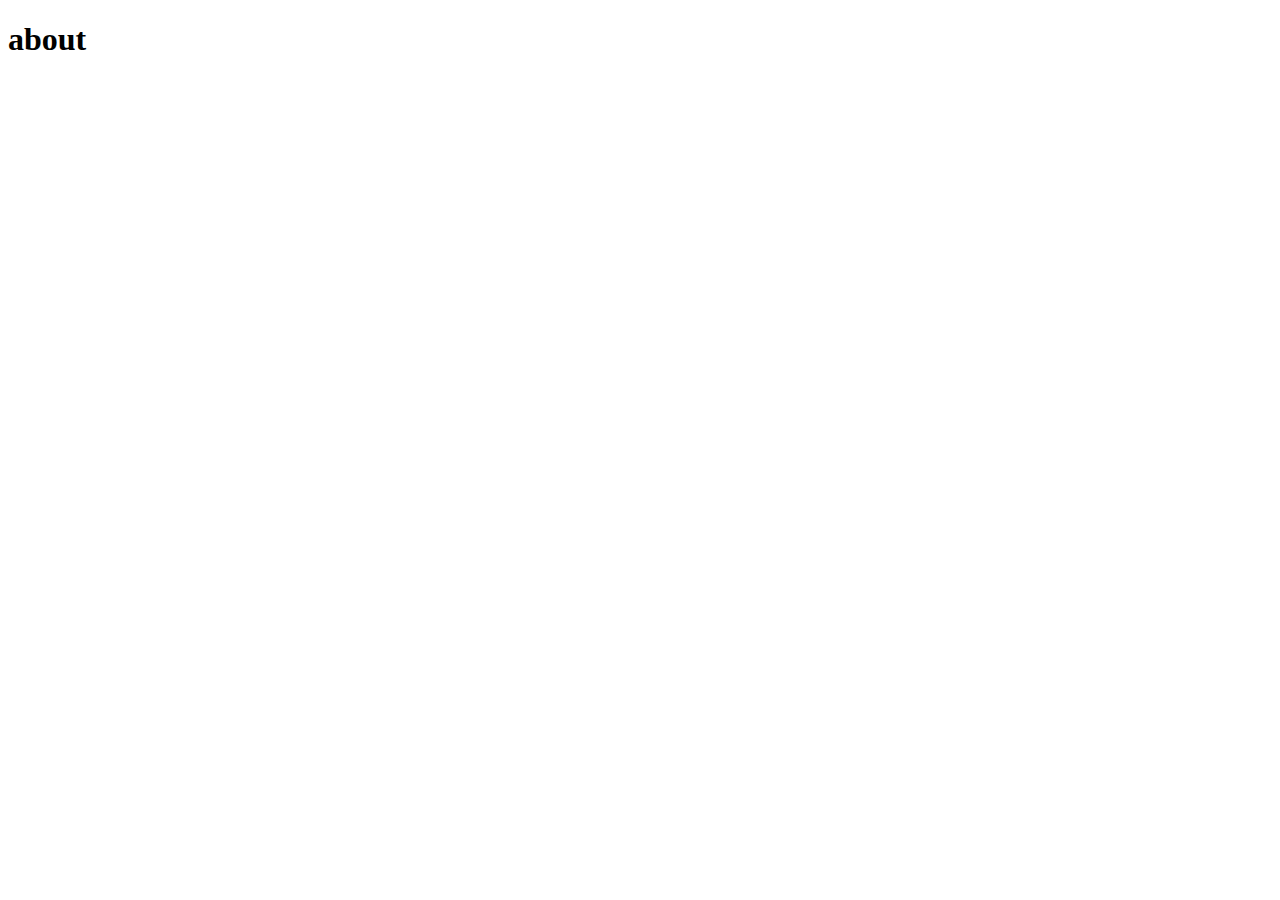
==== about.html @ 161e1920 "Add files via upload" ====
<!DOCTYPE html>
<html lang="en">
<head>
    <meta charset="UTF-8">
    <meta http-equiv="X-UA-Compatible" content="IE=edge">
    <meta name="viewport" content="width=device-width, initial-scale=1.0">
    <title>Document</title>
</head>
<body>
    
    <h1>about</h1>
    
</body>
</html>
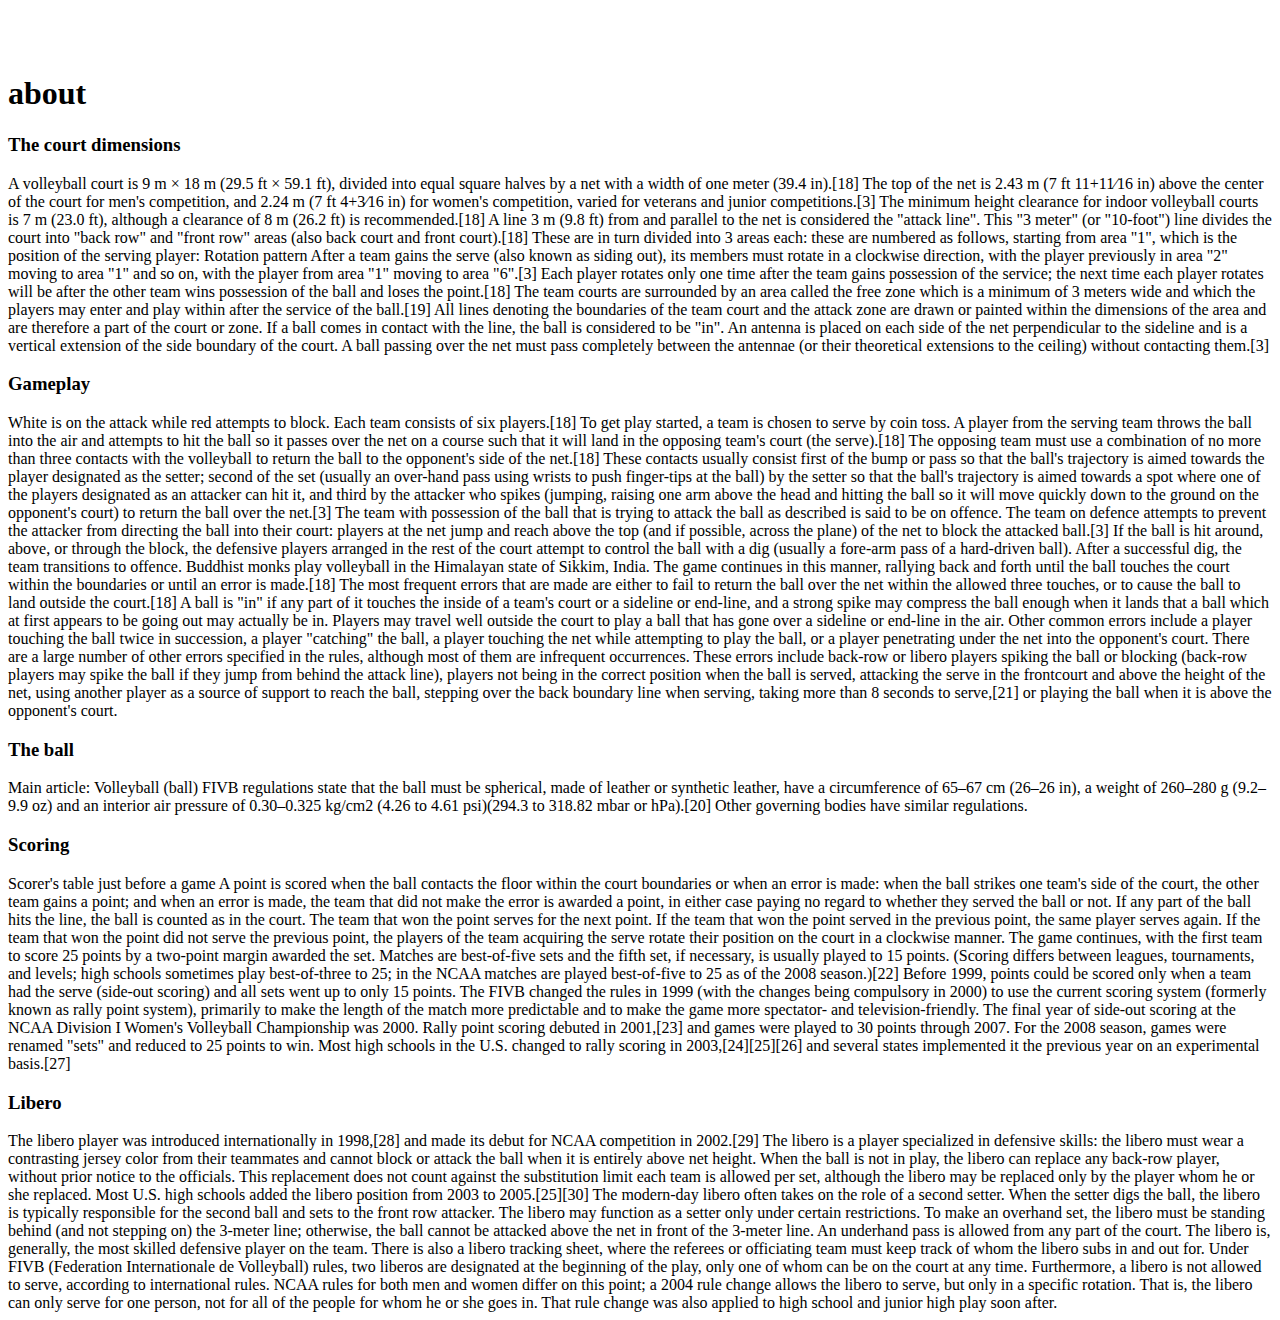
==== commit 238192b6: "Add files via upload" ====
--- a/about.html
+++ b/about.html
@@ -5,10 +5,77 @@
     <meta http-equiv="X-UA-Compatible" content="IE=edge">
     <meta name="viewport" content="width=device-width, initial-scale=1.0">
     <title>Document</title>
+    <link rel="stylesheet" href="style.css">
 </head>
 <body>
+    <ul>
+  <li><a class="active" href="index.html">Home</a></li>
+  <li><a href="news.html">News</a></li>
+  <li><a href="photos.html">photos</a></li>
+  <li><a href="about.html">About</a></li>
+    </ul>
     
     <h1>about</h1>
+    <h3>The court dimensions</h3>  
+      A volleyball court is 9 m × 18 m (29.5 ft × 59.1 ft), divided into equal square halves by a net with a width of one meter (39.4 in).[18] The top of the net is 2.43 m (7 ft 11+11⁄16 in) above the center of the court for men's competition, and 2.24 m (7 ft 4+3⁄16 in) for women's competition, varied for veterans and junior competitions.[3]
+    The minimum height clearance for indoor volleyball courts is 7 m (23.0 ft), although a clearance of 8 m (26.2 ft) is recommended.[18]
     
+    A line 3 m (9.8 ft) from and parallel to the net is considered the "attack line". This "3 meter" (or "10-foot") line divides the court into "back row" and "front row" areas (also back court and front court).[18] These are in turn divided into 3 areas each: these are numbered as follows, starting from area "1", which is the position of the serving player:
+    
+    
+    Rotation pattern
+    After a team gains the serve (also known as siding out), its members must rotate in a clockwise direction, with the player previously in area "2" moving to area "1" and so on, with the player from area "1" moving to area "6".[3] Each player rotates only one time after the team gains possession of the service; the next time each player rotates will be after the other team wins possession of the ball and loses the point.[18]
+    
+    The team courts are surrounded by an area called the free zone which is a minimum of 3 meters wide and which the players may enter and play within after the service of the ball.[19] All lines denoting the boundaries of the team court and the attack zone are drawn or painted within the dimensions of the area and are therefore a part of the court or zone. If a ball comes in contact with the line, the ball is considered to be "in". An antenna is placed on each side of the net perpendicular to the sideline and is a vertical extension of the side boundary of the court. A ball passing over the net must pass completely between the antennae (or their theoretical extensions to the ceiling) without contacting them.[3]
+    <h3>Gameplay</h3>
+
+White is on the attack while red attempts to block.
+Each team consists of six players.[18] To get play started, a team is chosen to serve by coin toss. A player from the serving team throws the ball into the air and attempts to hit the ball so it passes over the net on a course such that it will land in the opposing team's court (the serve).[18] The opposing team must use a combination of no more than three contacts with the volleyball to return the ball to the opponent's side of the net.[18] These contacts usually consist first of the bump or pass so that the ball's trajectory is aimed towards the player designated as the setter; second of the set (usually an over-hand pass using wrists to push finger-tips at the ball) by the setter so that the ball's trajectory is aimed towards a spot where one of the players designated as an attacker can hit it, and third by the attacker who spikes (jumping, raising one arm above the head and hitting the ball so it will move quickly down to the ground on the opponent's court) to return the ball over the net.[3] The team with possession of the ball that is trying to attack the ball as described is said to be on offence.
+
+The team on defence attempts to prevent the attacker from directing the ball into their court: players at the net jump and reach above the top (and if possible, across the plane) of the net to block the attacked ball.[3] If the ball is hit around, above, or through the block, the defensive players arranged in the rest of the court attempt to control the ball with a dig (usually a fore-arm pass of a hard-driven ball). After a successful dig, the team transitions to offence.
+
+
+Buddhist monks play volleyball in the Himalayan state of Sikkim, India.
+The game continues in this manner, rallying back and forth until the ball touches the court within the boundaries or until an error is made.[18] The most frequent errors that are made are either to fail to return the ball over the net within the allowed three touches, or to cause the ball to land outside the court.[18] A ball is "in" if any part of it touches the inside of a team's court or a sideline or end-line, and a strong spike may compress the ball enough when it lands that a ball which at first appears to be going out may actually be in. Players may travel well outside the court to play a ball that has gone over a sideline or end-line in the air.
+
+Other common errors include a player touching the ball twice in succession, a player "catching" the ball, a player touching the net while attempting to play the ball, or a player penetrating under the net into the opponent's court. There are a large number of other errors specified in the rules, although most of them are infrequent occurrences. These errors include back-row or libero players spiking the ball or blocking (back-row players may spike the ball if they jump from behind the attack line), players not being in the correct position when the ball is served, attacking the serve in the frontcourt and above the height of the net, using another player as a source of support to reach the ball, stepping over the back boundary line when serving, taking more than 8 seconds to serve,[21] or playing the ball when it is above the opponent's court.
+<h3>The ball</h3>
+
+Main article: Volleyball (ball)
+FIVB regulations state that the ball must be spherical, made of leather or synthetic leather, have a circumference of 65–67 cm (26–26 in), a weight of 260–280 g (9.2–9.9 oz) and an interior air pressure of 0.30–0.325 kg/cm2 (4.26 to 4.61 psi)(294.3 to 318.82 mbar or hPa).[20] Other governing bodies have similar regulations.
+<h3>Scoring</h3>
+
+Scorer's table just before a game
+A point is scored when the ball contacts the floor within the court boundaries or when an error is made: when the ball strikes one team's side of the court, the other team gains a point; and when an error is made, the team that did not make the error is awarded a point, in either case paying no regard to whether they served the ball or not. If any part of the ball hits the line, the ball is counted as in the court. The team that won the point serves for the next point. If the team that won the point served in the previous point, the same player serves again. If the team that won the point did not serve the previous point, the players of the team acquiring the serve rotate their position on the court in a clockwise manner. The game continues, with the first team to score 25 points by a two-point margin awarded the set. Matches are best-of-five sets and the fifth set, if necessary, is usually played to 15 points. (Scoring differs between leagues, tournaments, and levels; high schools sometimes play best-of-three to 25; in the NCAA matches are played best-of-five to 25 as of the 2008 season.)[22]
+
+Before 1999, points could be scored only when a team had the serve (side-out scoring) and all sets went up to only 15 points. The FIVB changed the rules in 1999 (with the changes being compulsory in 2000) to use the current scoring system (formerly known as rally point system), primarily to make the length of the match more predictable and to make the game more spectator- and television-friendly.
+
+The final year of side-out scoring at the NCAA Division I Women's Volleyball Championship was 2000. Rally point scoring debuted in 2001,[23] and games were played to 30 points through 2007. For the 2008 season, games were renamed "sets" and reduced to 25 points to win. Most high schools in the U.S. changed to rally scoring in 2003,[24][25][26] and several states implemented it the previous year on an experimental basis.[27]
+<h3>Libero</h3>
+
+The libero player was introduced internationally in 1998,[28] and made its debut for NCAA competition in 2002.[29] The libero is a player specialized in defensive skills: the libero must wear a contrasting jersey color from their teammates and cannot block or attack the ball when it is entirely above net height. When the ball is not in play, the libero can replace any back-row player, without prior notice to the officials. This replacement does not count against the substitution limit each team is allowed per set, although the libero may be replaced only by the player whom he or she replaced. Most U.S. high schools added the libero position from 2003 to 2005.[25][30]
+
+The modern-day libero often takes on the role of a second setter. When the setter digs the ball, the libero is typically responsible for the second ball and sets to the front row attacker. The libero may function as a setter only under certain restrictions. To make an overhand set, the libero must be standing behind (and not stepping on) the 3-meter line; otherwise, the ball cannot be attacked above the net in front of the 3-meter line. An underhand pass is allowed from any part of the court.
+
+The libero is, generally, the most skilled defensive player on the team. There is also a libero tracking sheet, where the referees or officiating team must keep track of whom the libero subs in and out for. Under FIVB (Federation Internationale de Volleyball) rules, two liberos are designated at the beginning of the play, only one of whom can be on the court at any time.
+
+Furthermore, a libero is not allowed to serve, according to international rules. NCAA rules for both men and women differ on this point; a 2004 rule change allows the libero to serve, but only in a specific rotation. That is, the libero can only serve for one person, not for all of the people for whom he or she goes in. That rule change was also applied to high school and junior high play soon after.
+
+
+
+
+
+
+
+
+
+
+
+
+
+
+
+
+
 </body>
 </html>--- a/style.css
+++ b/style.css
@@ -0,0 +1,34 @@
+body{
+    background-color: rgb(255, 255, 255);
+}
+
+
+#part1{
+    background-color: rgb(255, 255, 255);
+}
+#part2{
+background-color: rgb(255, 255, 255);
+}
+ul {
+  list-style-type: none;
+  margin: 0;
+  padding: 0;
+  overflow: hidden;
+  background-color: rgb(255, 255, 255);
+}
+
+li {
+  float: left;
+}
+
+li a {
+  display: block;
+  color: white;
+  text-align: center;
+  padding: 14px 16px;
+  text-decoration: none;
+}
+
+li a:hover {
+  background-color: #111;
+}